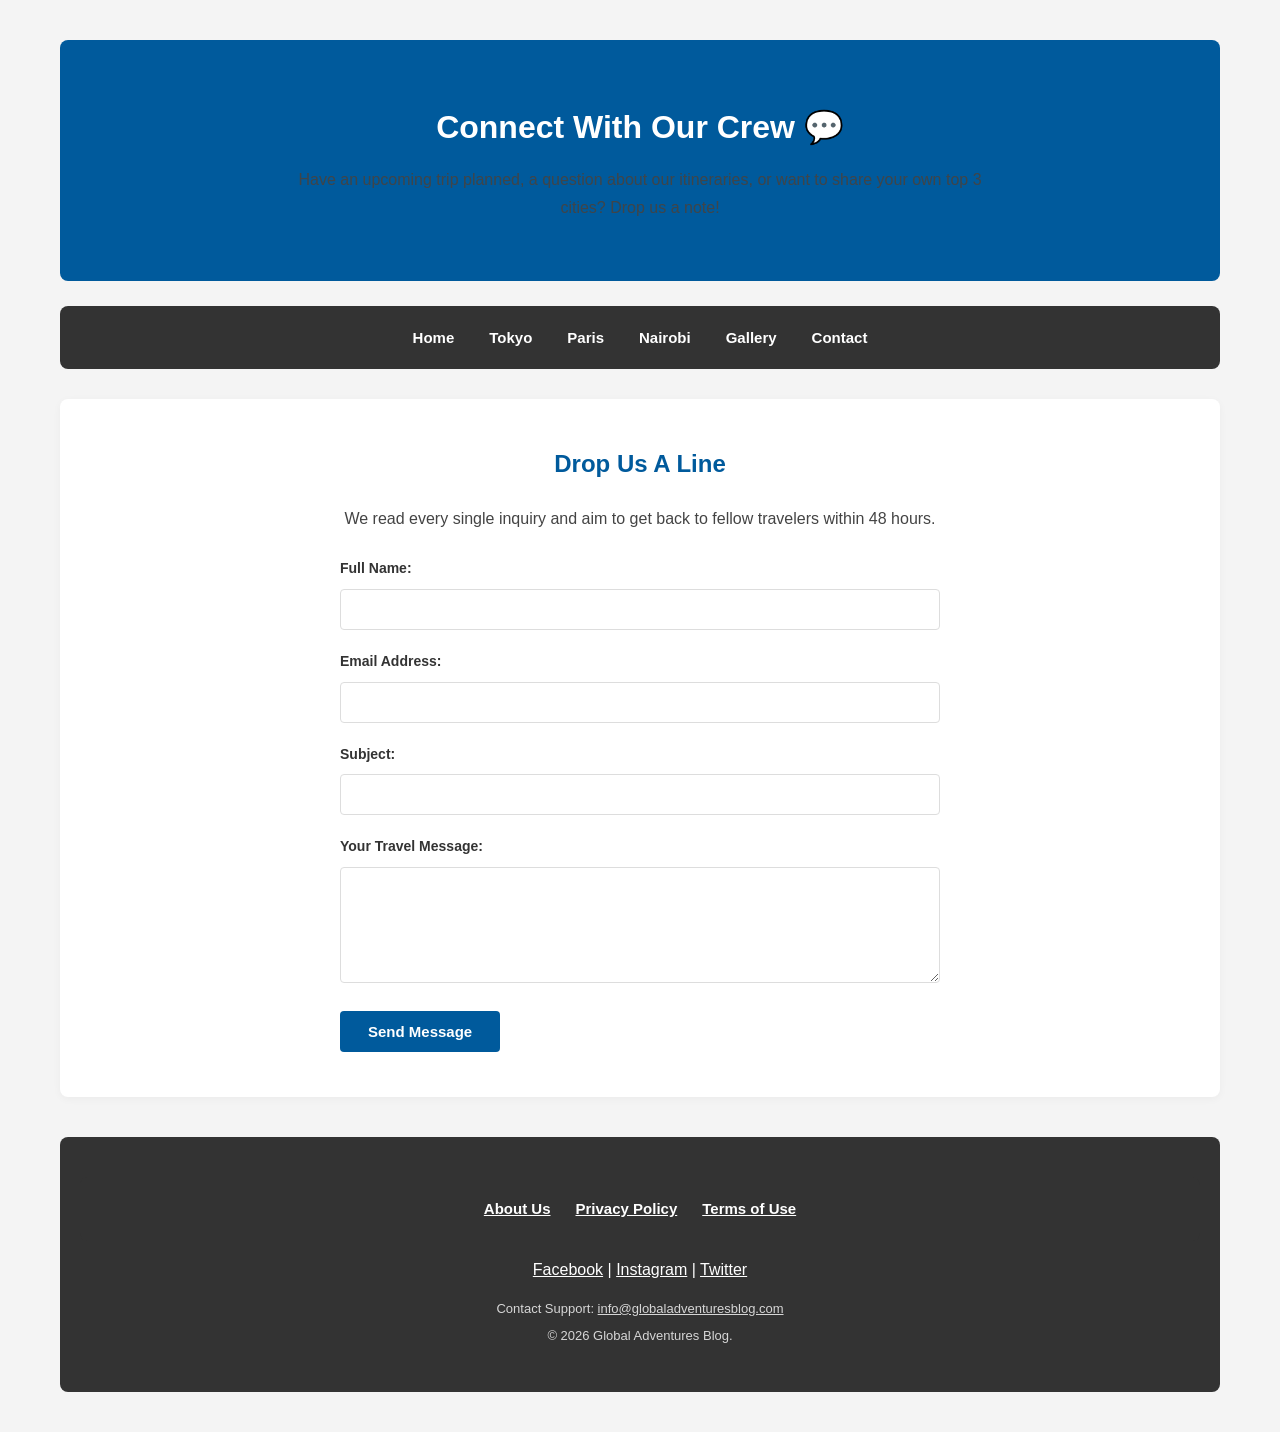
==== contact.html @ 4b69dddf "feat: implement contact page with accessible contact form (closes #5)" ====
<!DOCTYPE html>
<html lang="en">
<head>
    <meta charset="UTF-8">
    <meta name="viewport" content="width=device-width, initial-scale=1.0">
    <title>Global Adventures Blog | Contact Us</title>
    <meta name="description" content="Get in touch with our travel team. Share suggestions, ask questions, or inquire about world travel itineraries.">
    <meta name="keywords" content="contact travel blog, itinerary questions, trip feedback">
    <link rel="icon" href="favicon.ico" type="image/x-icon">
    <link rel="stylesheet" href="styles.css">
</head>
<body>

    <div class="blog-container">
        <!-- HEADER -->
        <header>
            <h1>Connect With Our Crew <span aria-label="speech bubble">💬</span></h1>
            <p>Have an upcoming trip planned, a question about our itineraries, or want to share your own top 3 cities? Drop us a note!</p>
        </header>

        <!-- NAVIGATION -->
        <nav>
            <ul>
                <li><a href="index.html">Home</a></li>
                <li><a href="tokyo.html">Tokyo</a></li>
                <li><a href="paris.html">Paris</a></li>
                <li><a href="nairobi.html">Nairobi</a></li>
                <li><a href="gallery.html">Gallery</a></li>
                <li><a href="contact.html">Contact</a></li>
            </ul>
        </nav>

        <!-- MAIN CONTENT: CONTACT FORM -->
        <main>
            <section>
                <div class="text-center-block" style="margin-bottom: 25px;">
                    <h2>Drop Us A Line</h2>
                    <p>We read every single inquiry and aim to get back to fellow travelers within 48 hours.</p>
                </div>
                
                <form action="#submit-message" method="post">
                    <!-- Sender Name -->
                    <label for="user-name">Full Name:</label>
                    <input type="text" id="user-name" name="sender_name" required>

                    <!-- Sender Email -->
                    <label for="user-email">Email Address:</label>
                    <input type="email" id="user-email" name="sender_email" required>

                    <!-- Subject Line -->
                    <label for="form-subject">Subject:</label>
                    <input type="text" id="form-subject" name="message_subject" required>

                    <!-- Message Body -->
                    <label for="form-message">Your Travel Message:</label>
                    <textarea id="form-message" name="message_body" rows="6" required></textarea>

                    <!-- Submit Button -->
                    <button type="submit">Send Message</button>
                </form>
            </section>
        </main>

        <!-- FOOTER -->
        <footer>
            <nav>
                <ul>
                    <li><a href="#">About Us</a></li>
                    <li><a href="#">Privacy Policy</a></li>
                    <li><a href="#">Terms of Use</a></li>
                </ul>
            </nav>
            <div class="social-media" style="margin: 15px 0;">
                <a href="#" aria-label="Follow us on Facebook">Facebook</a> | 
                <a href="#" aria-label="Follow us on Instagram">Instagram</a> | 
                <a href="#" aria-label="Follow us on Twitter">Twitter</a>
            </div>
            <div>
                <p>Contact Support: <a href="mailto:info@globaladventuresblog.com">info@globaladventuresblog.com</a></p>
                <p>&copy; 2026 Global Adventures Blog.</p>
            </div>
        </footer>
    </div>

</body>
</html>
---- styles.css ----
/* ==========================================
   GLOBAL RESET & BASE STYLING
   - Ensures consistent box sizing across browsers
   - Resets default margins and paddings
   ========================================== */
* {
    box-sizing: border-box;
    margin: 0;
    padding: 0;
}

body {
    font-family: 'Arial', sans-serif;
    line-height: 1.7;
    color: #333333;
    background-color: #f4f4f4;
    padding: 40px 0;
}

/* ==========================================
   SYSTEM CANVAS CONTAINER (1200PX MAXIMUM)
   - Centered container providing consistent margins
   ========================================== */
.blog-container {
    max-width: 1200px;
    margin: 0 auto;
    padding: 0 20px;
}

/* ==========================================
   HERO HEADER SECTION
   ========================================== */
header {
    text-align: center;
    padding: 60px 30px;
    background: #005a9c;
    color: #ffffff;
    border-radius: 8px;
    margin-bottom: 25px;
}

header h1 {
    font-size: 32px;
    margin-bottom: 12px;
}

header p {
    font-size: 16px;
    opacity: 0.95;
    max-width: 700px;
    margin: 0 auto;
}

/* ==========================================
   NAVIGATION BAR
   ========================================== */
nav ul {
    list-style: none;
    display: flex;
    justify-content: center;
    gap: 35px;
    background: #333333;
    padding: 18px;
    border-radius: 8px;
    margin-bottom: 30px;
}

nav a {
    color: #ffffff;
    text-decoration: none;
    font-weight: bold;
    font-size: 15px;
    transition: color 0.2s ease;
}

/* Target primary menu links for hover boxed background */
header + nav a:hover,
.blog-container > nav a:hover {
    color: #005a9c;
    background: #ffffff;
    padding: 6px 12px;
    border-radius: 4px;
    margin: -6px -12px;
}

/* ==========================================
   EDITORIAL MAIN & CARDS
   ========================================== */
main {
    display: flex;
    flex-direction: column;
    gap: 30px;
}

section {
    background: #ffffff;
    padding: 45px;
    border-radius: 8px;
    box-shadow: 0 2px 8px rgba(0,0,0,0.04);
}

.text-center-block {
    text-align: center;
    max-width: 750px;
    margin: 0 auto;
}

h2 {
    font-size: 24px;
    color: #005a9c;
    margin-bottom: 20px;
}

p {
    font-size: 16px;
    margin-bottom: 20px;
    color: #444444;
}

/* ==========================================
   PHOTO GALLERY GRID (GALLERY.HTML)
   ========================================== */
#photo-gallery ul {
    list-style: none;
    display: grid;
    grid-template-columns: repeat(3, 1fr);
    gap: 25px;
    margin-top: 25px;
}

#photo-gallery section {
    box-shadow: none;
    padding: 20px 0 40px 0;
    border-bottom: 1px solid #e5e8ef;
}

#photo-gallery section:last-of-type {
    border-bottom: none;
    padding-bottom: 0;
}

figure {
    background: #ffffff;
    padding: 12px;
    border-radius: 6px;
    border: 1px solid #ddd;
    text-align: center;
}

img {
    display: block;
    width: 100%;
    height: 260px;
    object-fit: cover;
    border-radius: 4px;
    margin-bottom: 12px;
}

figcaption {
    font-size: 14px;
    color: #666;
    font-style: italic;
    line-height: 1.4;
}

/* ==========================================
   HERO MEDIA & RESPONSIVE EMBEDS
   ========================================== */
.hero-img-container img {
    height: 450px;
    object-fit: cover;
}

.video-wrapper {
    position: relative;
    padding-bottom: 56.25%;
    height: 0;
    max-width: 800px;
    margin: 25px auto;
}

.video-wrapper iframe {
    position: absolute;
    top: 0;
    left: 0;
    width: 100%;
    height: 100%;
    border: 0;
    border-radius: 6px;
}

/* ==========================================
   FORM SYSTEM (CONTACT & NEWSLETTER)
   ========================================== */
form {
    max-width: 600px;
    margin: 20px auto 0 auto;
    text-align: left;
}

form label {
    display: block;
    font-weight: bold;
    font-size: 14px;
    margin-bottom: 8px;
}

form input[type="text"],
form input[type="email"],
form textarea {
    width: 100%;
    padding: 12px;
    margin-bottom: 20px;
    border: 1px solid #ddd;
    border-radius: 4px;
    font-family: inherit;
}

form button {
    background: #005a9c;
    color: #ffffff;
    border: none;
    padding: 12px 28px;
    font-size: 15px;
    font-weight: bold;
    border-radius: 4px;
    cursor: pointer;
    transition: background 0.2s ease;
}

form button:hover {
    background: #032e4d;
}

/* ==========================================
   FOOTER SECTION
   ========================================== */
footer {
    background: #333333;
    color: #ffffff;
    border-radius: 8px;
    padding: 40px 20px;
    text-align: center;
    margin-top: 40px;
}

footer ul {
    list-style: none;
    display: flex;
    justify-content: center;
    gap: 25px;
    margin-bottom: 15px;
}

footer a {
    color: #ffffff;
    text-decoration: underline;
    transition: color 0.2s ease;
}

footer a:hover {
    color: #0f91ee;
    background: none;
    padding: 0;
    margin: 0;
}

footer p {
    color: #ffffff;
    font-size: 13px;
    opacity: 0.8;
    margin-bottom: 5px;
}
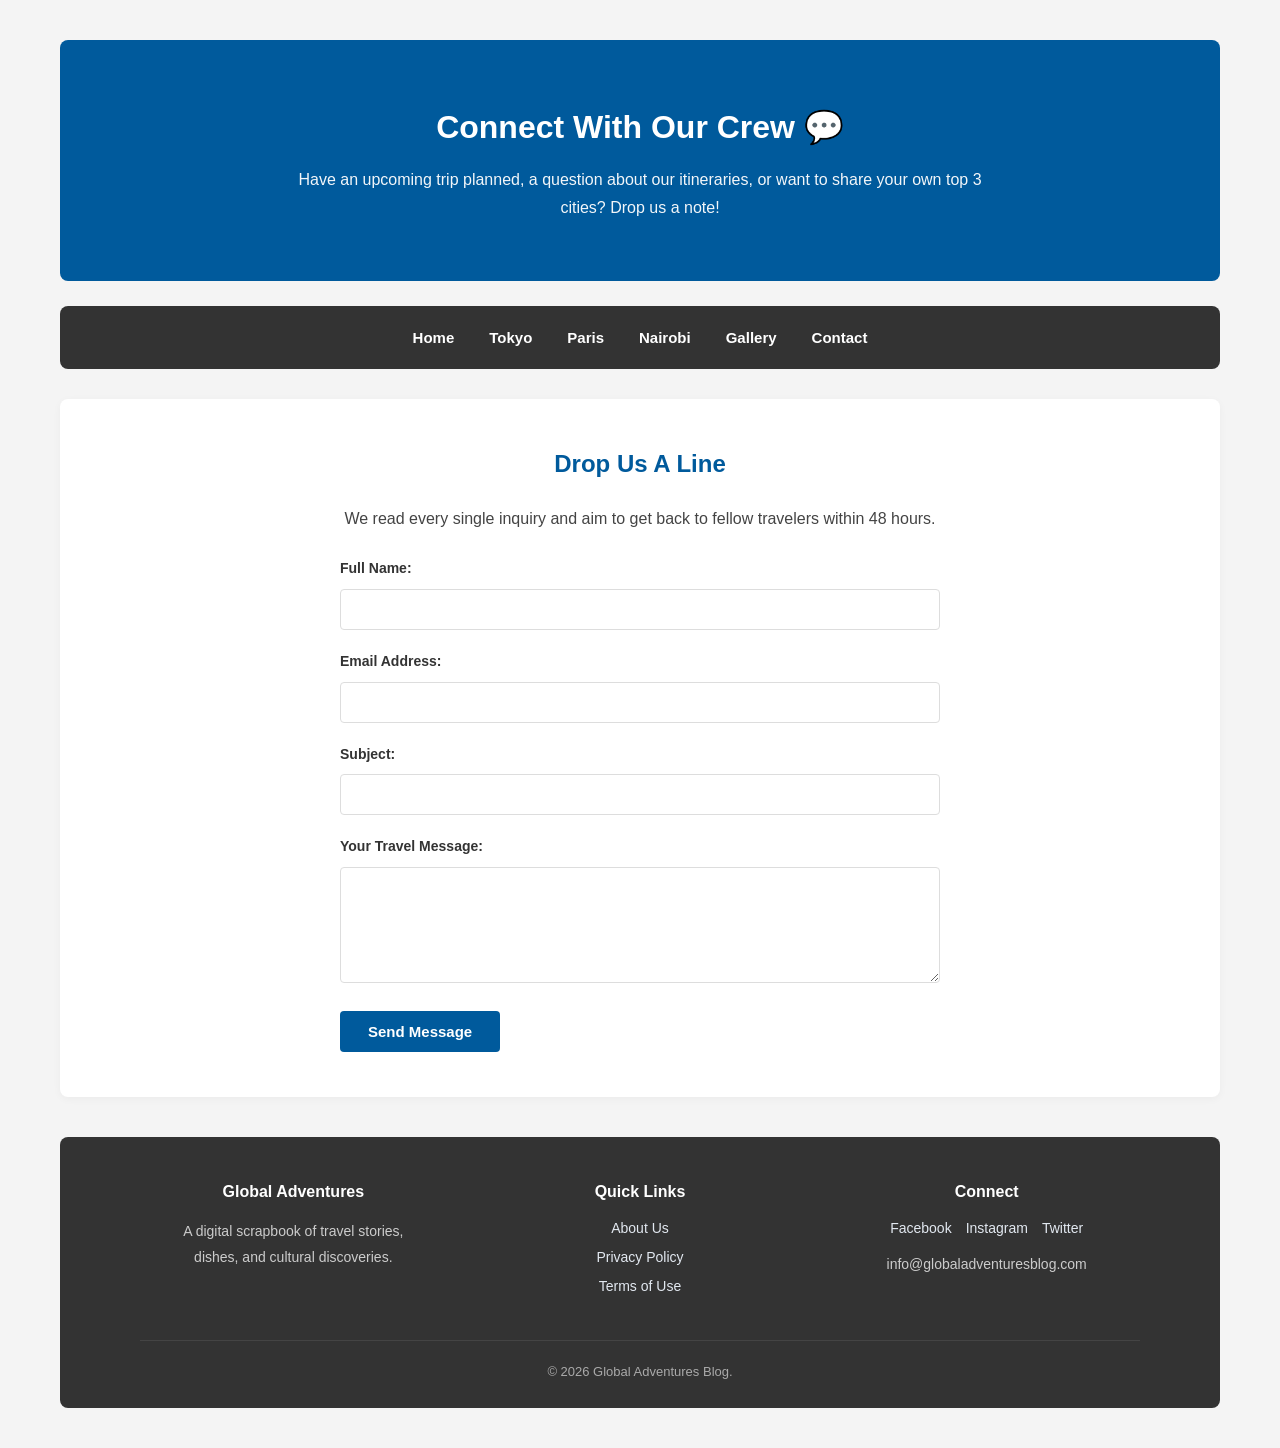
==== commit d4e71f37: "style: implement symmetrical 3-column footer layout across all pages (closes #9)" ====
--- a/contact.html
+++ b/contact.html
@@ -61,23 +61,44 @@
             </section>
         </main>
 
-        <!-- FOOTER -->
+        <!-- FOOTER SECTION: Secondary navigation & social links 3-COLUMN FOOTER  -->        
         <footer>
-            <nav>
-                <ul>
-                    <li><a href="#">About Us</a></li>
-                    <li><a href="#">Privacy Policy</a></li>
-                    <li><a href="#">Terms of Use</a></li>
-                </ul>
-            </nav>
-            <div class="social-media" style="margin: 15px 0;">
-                <a href="#" aria-label="Follow us on Facebook">Facebook</a> | 
-                <a href="#" aria-label="Follow us on Instagram">Instagram</a> | 
-                <a href="#" aria-label="Follow us on Twitter">Twitter</a>
-            </div>
-            <div>
-                <p>Contact Support: <a href="mailto:info@globaladventuresblog.com">info@globaladventuresblog.com</a></p>
-                <p>&copy; 2026 Global Adventures Blog.</p>
+            <div class="footer-container">
+                <div class="footer-grid">
+                    <!-- Column 1: Brand -->
+                    <div class="footer-col">
+                        <h4>Global Adventures</h4>
+                        <p>A digital scrapbook of travel stories, dishes, and cultural discoveries.</p>
+                    </div>
+
+                    <!-- Column 2: Quick Links -->
+                    <div class="footer-col">
+                        <h4>Quick Links</h4>
+                        <ul>
+                            <li><a href="#">About Us</a></li>
+                            <li><a href="#">Privacy Policy</a></li>
+                            <li><a href="#">Terms of Use</a></li>
+                        </ul>
+                    </div>
+
+                    <!-- Column 3: Social & Contact -->
+                    <div class="footer-col">
+                        <h4>Connect</h4>
+                        <div class="footer-socials">
+                            <a href="#" aria-label="Facebook">Facebook</a>
+                            <a href="#" aria-label="Instagram">Instagram</a>
+                            <a href="#" aria-label="Twitter">Twitter</a>
+                        </div>
+                        <p class="footer-email">
+                            <a href="mailto:info@globaladventuresblog.com">info@globaladventuresblog.com</a>
+                        </p>
+                    </div>
+                </div>
+
+                <!-- Centered Copyright -->
+                <div class="footer-bottom">
+                    <p>&copy; 2026 Global Adventures Blog.</p>
+                </div>
             </div>
         </footer>
     </div>
--- a/styles.css
+++ b/styles.css
@@ -42,10 +42,12 @@
 header h1 {
     font-size: 32px;
     margin-bottom: 12px;
+    color: #ffffff; /* Explicitly set heading to crisp white */
 }
 
 header p {
     font-size: 16px;
+    color: #ffffff; /* FIXED: Changed from dark text to pure white for 100% visibility */
     opacity: 0.95;
     max-width: 700px;
     margin: 0 auto;
@@ -233,41 +235,127 @@
 }
 
 /* ==========================================
-   FOOTER SECTION
+   FOOTER SECTION 3-COLUMN FOOTER
    ========================================== */
 footer {
     background: #333333;
     color: #ffffff;
+    padding: 45px 30px 25px 30px;
     border-radius: 8px;
-    padding: 40px 20px;
-    text-align: center;
     margin-top: 40px;
-}
-
-footer ul {
+    width: 100%;
+}
+
+/* Outer Container */
+.footer-container {
+    max-width: 1000px;
+    margin: 0 auto;
+}
+
+/* Grid Layout with Equal Tracks & Uniform Gaps */
+.footer-grid {
+    display: grid;
+    grid-template-columns: repeat(3, 1fr);
+    gap: 40px;
+    align-items: start;
+    text-align: center;
+    margin-bottom: 35px;
+}
+
+/* 1. Standardize Headings */
+.footer-col h4 {
+    font-size: 16px;
+    font-weight: 600;
+    color: #ffffff;
+    margin: 0 0 16px 0; /* Fixed 16px bottom gap to start line 1 together */
+    line-height: 1.2;
+}
+
+/* 2. Absolute Baseline Reset for First Children */
+.footer-col > p,
+.footer-col > ul,
+.footer-col > .footer-socials {
+    margin-top: 0;
+    padding-top: 0;
+}
+
+/* Column 1: Paragraph */
+.footer-col p {
+    font-size: 14px;
+    color: #cccccc;
+    line-height: 1.9; /* Increased line spacing so wrapped lines don't feel squished */
+    margin-bottom: 0;
+    max-width: 260px; /* Constrains line length so it breaks into balanced lines */
+    margin-left: auto;
+    margin-right: auto;
+}
+
+/* Column 2: Quick Links List */
+.footer-col ul {
     list-style: none;
+    padding-left: 0;
+    margin-bottom: 0;
+}
+
+.footer-col ul li {
+    font-size: 14px;
+    line-height: 1.5; /* Matches Column 1 paragraph line-height exactly */
+    margin-bottom: 8px;
+}
+
+/* Base Links & Hovers */
+footer a {
+    color: #e2e8f0;
+    text-decoration: none;
+    font-size: 14px;
+    transition: color 0.2s ease-in-out;
+}
+
+footer a:hover,
+footer a:focus {
+    color: #38bdf8;
+    text-decoration: underline;
+    text-underline-offset: 3px;
+}
+
+/* Column 3: Social Links Layout */
+.footer-socials {
     display: flex;
     justify-content: center;
-    gap: 25px;
-    margin-bottom: 15px;
-}
-
-footer a {
-    color: #ffffff;
-    text-decoration: underline;
-    transition: color 0.2s ease;
-}
-
-footer a:hover {
-    color: #0f91ee;
-    background: none;
-    padding: 0;
+    gap: 14px;
+    margin-bottom: 12px;
+}
+
+.footer-socials a {
+    line-height: 1.5; /* Forces social link text to match Column 1 and 2 heights */
+}
+
+.footer-col .footer-email {
+    font-size: 13px;
+    margin-top: 10px;
+}
+
+.footer-email a {
+    color: #cccccc;
+}
+
+/* Bottom Copyright Bar */
+.footer-bottom {
+    border-top: 1px solid #444444;
+    padding-top: 20px;
+    text-align: center;
+}
+
+.footer-bottom p {
+    font-size: 13px;
+    color: #aaaaaa;
     margin: 0;
 }
 
-footer p {
-    color: #ffffff;
-    font-size: 13px;
-    opacity: 0.8;
-    margin-bottom: 5px;
+/* Responsive View for Mobile */
+@media (max-width: 768px) {
+    .footer-grid {
+        grid-template-columns: 1fr;
+        gap: 30px;
+    }
 }
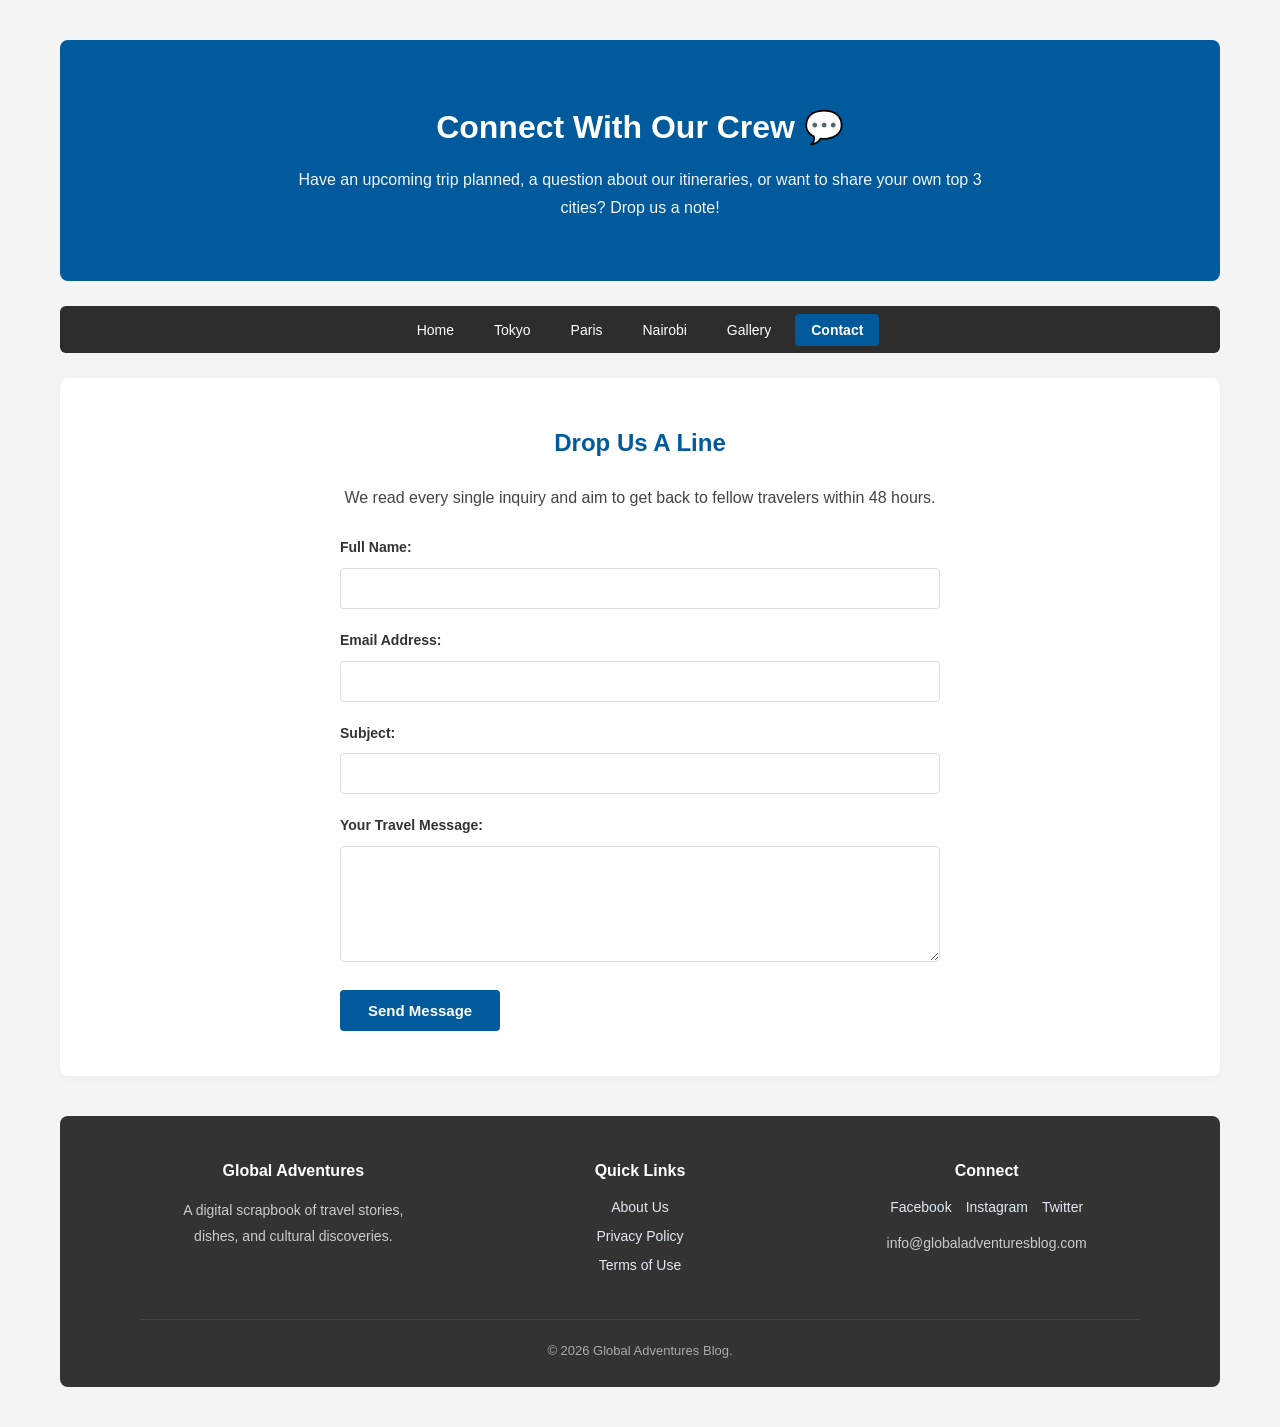
==== commit 2188c18d: "feat: add active navigation state styling across all pages (closes #10)" ====
--- a/contact.html
+++ b/contact.html
@@ -26,7 +26,7 @@
                 <li><a href="paris.html">Paris</a></li>
                 <li><a href="nairobi.html">Nairobi</a></li>
                 <li><a href="gallery.html">Gallery</a></li>
-                <li><a href="contact.html">Contact</a></li>
+                <li><a href="contact.html" class="active">Contact</a></li>
             </ul>
         </nav>
 
--- a/styles.css
+++ b/styles.css
@@ -54,35 +54,48 @@
 }
 
 /* ==========================================
-   NAVIGATION BAR
-   ========================================== */
+   NAVIGATION & ACTIVE STATES
+   ========================================== */
+
+nav {
+    background-color: #2d2d2d; /* Retains your dark top navigation bar background */
+    padding: 10px 0;
+    margin-bottom: 25px;
+    border-radius: 6px;
+}
+
 nav ul {
     list-style: none;
+    padding: 0;
+    margin: 0;
     display: flex;
     justify-content: center;
-    gap: 35px;
-    background: #333333;
-    padding: 18px;
-    border-radius: 8px;
-    margin-bottom: 30px;
+    gap: 8px;
+    flex-wrap: wrap;
 }
 
 nav a {
     color: #ffffff;
     text-decoration: none;
-    font-weight: bold;
-    font-size: 15px;
-    transition: color 0.2s ease;
-}
-
-/* Target primary menu links for hover boxed background */
-header + nav a:hover,
-.blog-container > nav a:hover {
-    color: #005a9c;
-    background: #ffffff;
-    padding: 6px 12px;
+    padding: 8px 16px;
     border-radius: 4px;
-    margin: -6px -12px;
+    font-size: 14px;
+    font-weight: 500;
+    transition: background-color 0.2s ease-in-out, color 0.2s ease-in-out;
+}
+
+/* Hover & Focus state for standard (non-active) links */
+nav a:hover,
+nav a:focus {
+    color: #38bdf8; /* High-contrast sky blue accent */
+    background-color: rgba(255, 255, 255, 0.1);
+}
+
+/* Active Page Indicator (Matches current active page) */
+nav a.active {
+    background-color: #005a9c; /* Brand primary blue background badge */
+    color: #ffffff;
+    font-weight: 600;
 }
 
 /* ==========================================
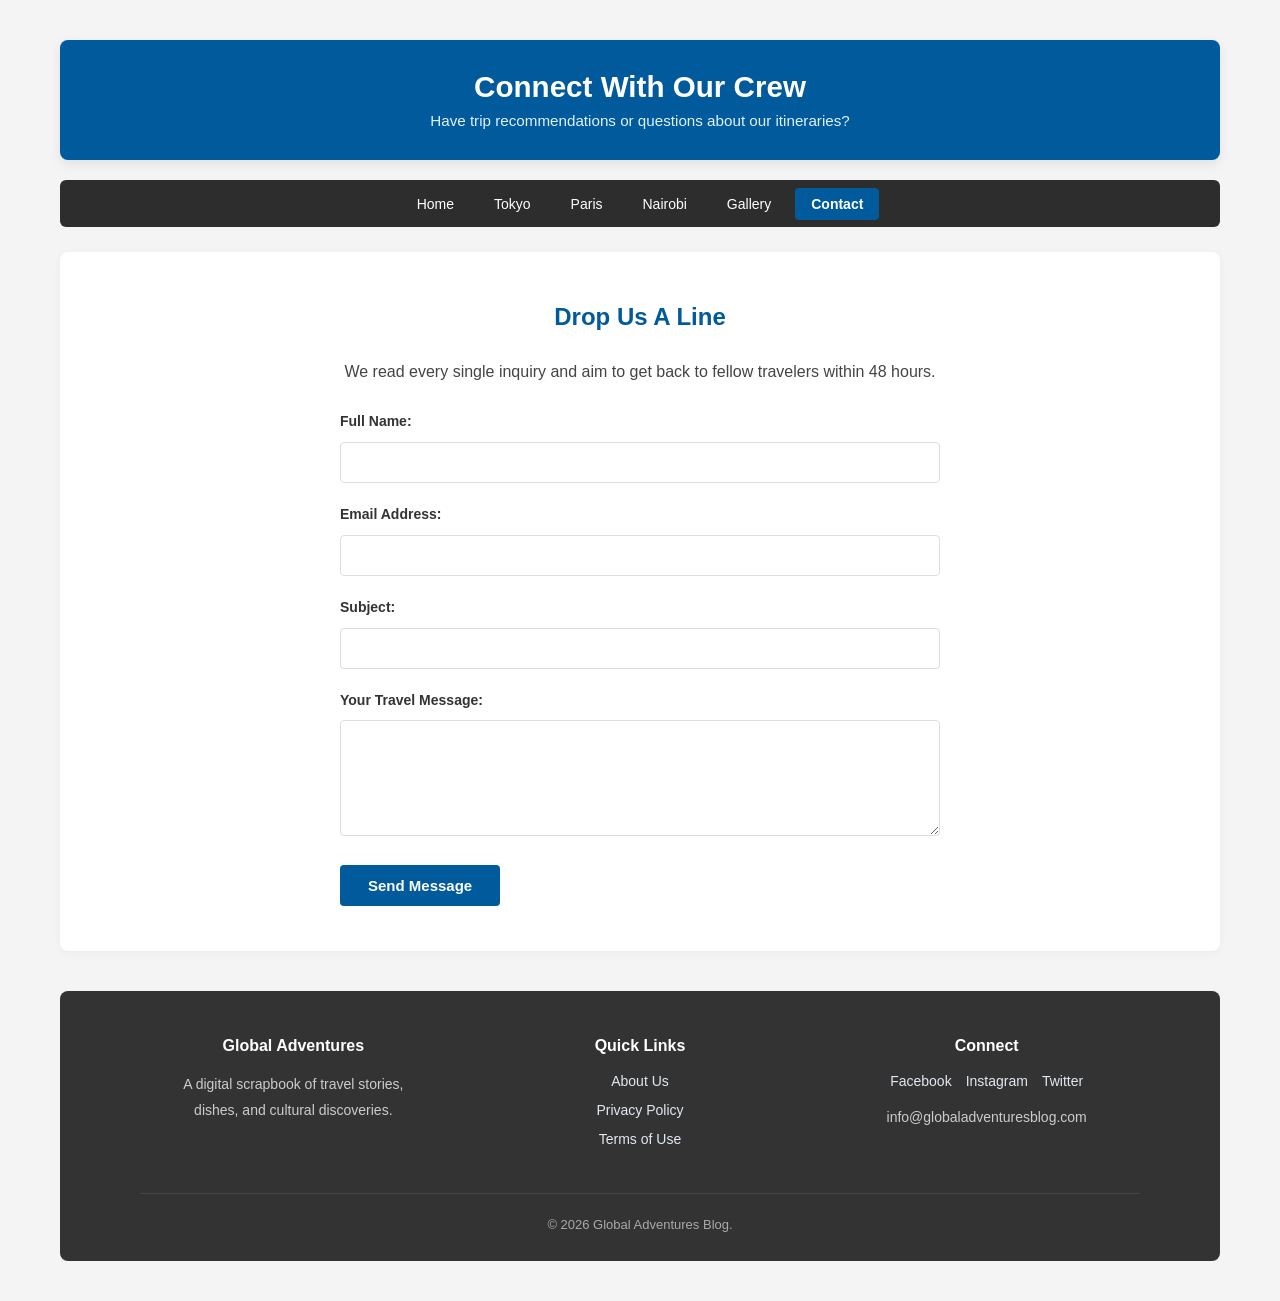
==== commit ab261179: "refactor: streamline header banners and copy across all pages (closes #11)" ====
--- a/contact.html
+++ b/contact.html
@@ -14,8 +14,8 @@
     <div class="blog-container">
         <!-- HEADER -->
         <header>
-            <h1>Connect With Our Crew <span aria-label="speech bubble">💬</span></h1>
-            <p>Have an upcoming trip planned, a question about our itineraries, or want to share your own top 3 cities? Drop us a note!</p>
+            <h1>Connect With Our Crew</h1>
+            <p>Have trip recommendations or questions about our itineraries?</p>
         </header>
 
         <!-- NAVIGATION -->
--- a/styles.css
+++ b/styles.css
@@ -28,29 +28,39 @@
 }
 
 /* ==========================================
-   HERO HEADER SECTION
-   ========================================== */
+   HEADER SECTION (UNIFORM SIZING)
+   ========================================== */
+
 header {
-    text-align: center;
-    padding: 60px 30px;
-    background: #005a9c;
-    color: #ffffff;
+    background-color: #005a9c;
+    color: #ffffff;
+    text-align: center;
+    padding: 24px 20px;
     border-radius: 8px;
-    margin-bottom: 25px;
+    margin-bottom: 20px;
+    box-shadow: 0 4px 12px rgba(0, 0, 0, 0.08);
+    
+    /* Lock uniform height across all pages */
+    min-height: 120px;
+    display: flex;
+    flex-direction: column;
+    justify-content: center;
+    align-items: center;
 }
 
 header h1 {
-    font-size: 32px;
-    margin-bottom: 12px;
-    color: #ffffff; /* Explicitly set heading to crisp white */
+    font-size: 1.85rem;
+    font-weight: 700;
+    margin: 0 0 6px 0;
+    line-height: 1.2;
 }
 
 header p {
-    font-size: 16px;
-    color: #ffffff; /* FIXED: Changed from dark text to pure white for 100% visibility */
-    opacity: 0.95;
-    max-width: 700px;
-    margin: 0 auto;
+    font-size: 0.95rem;
+    color: #e0f2fe;
+    margin: 0;
+    max-width: 580px;
+    line-height: 1.4;
 }
 
 /* ==========================================
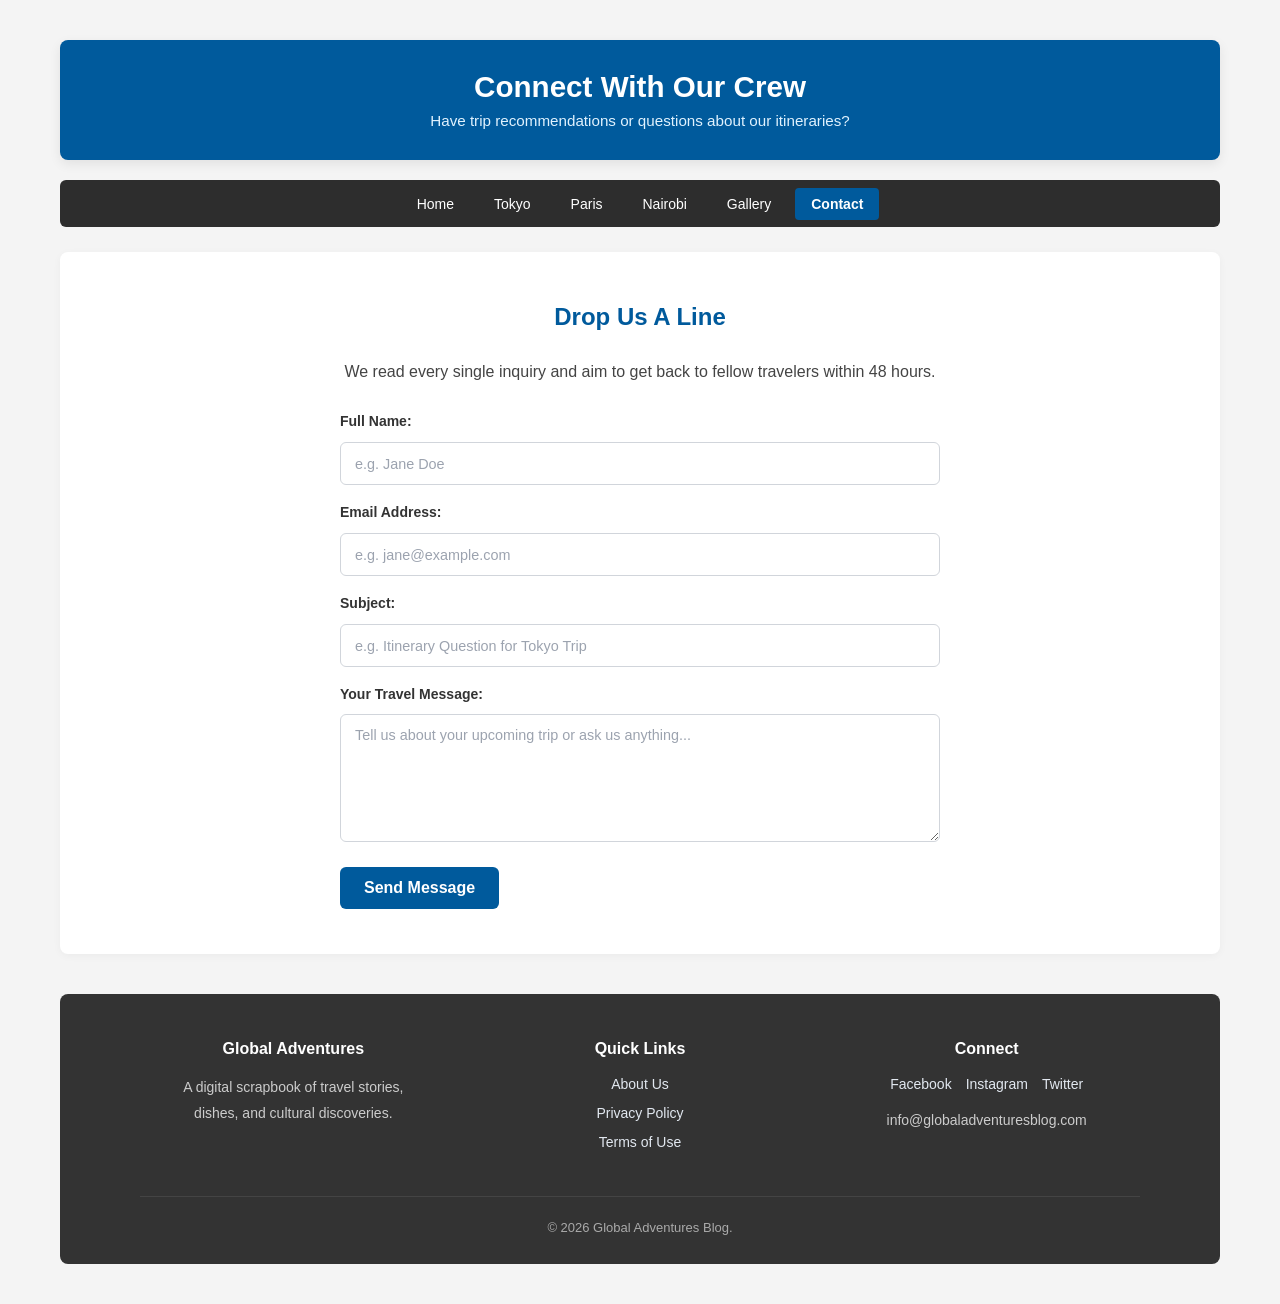
==== commit 342ebff9: "ux: add descriptive placeholder attributes to form fields (closes #13)" ====
--- a/contact.html
+++ b/contact.html
@@ -41,19 +41,19 @@
                 <form action="#submit-message" method="post">
                     <!-- Sender Name -->
                     <label for="user-name">Full Name:</label>
-                    <input type="text" id="user-name" name="sender_name" required>
+                    <input type="text" id="user-name" name="sender_name" placeholder="e.g. Jane Doe" required>
 
                     <!-- Sender Email -->
                     <label for="user-email">Email Address:</label>
-                    <input type="email" id="user-email" name="sender_email" required>
+                    <input type="email" id="user-email" name="sender_email" placeholder="e.g. jane@example.com" required>
 
                     <!-- Subject Line -->
                     <label for="form-subject">Subject:</label>
-                    <input type="text" id="form-subject" name="message_subject" required>
+                    <input type="text" id="form-subject" name="message_subject" placeholder="e.g. Itinerary Question for Tokyo Trip" required>
 
                     <!-- Message Body -->
                     <label for="form-message">Your Travel Message:</label>
-                    <textarea id="form-message" name="message_body" rows="6" required></textarea>
+                    <textarea id="form-message" name="message_body" rows="6" placeholder="Tell us about your upcoming trip or ask us anything..." required></textarea>
 
                     <!-- Submit Button -->
                     <button type="submit">Send Message</button>
--- a/styles.css
+++ b/styles.css
@@ -230,31 +230,70 @@
     margin-bottom: 8px;
 }
 
+/* Base Input & Textarea Styles */
 form input[type="text"],
 form input[type="email"],
 form textarea {
     width: 100%;
-    padding: 12px;
-    margin-bottom: 20px;
-    border: 1px solid #ddd;
-    border-radius: 4px;
+    padding: 12px 14px;
+    margin-bottom: 16px;
+    border: 1px solid #d1d5db;
+    border-radius: 6px;
     font-family: inherit;
-}
-
-form button {
-    background: #005a9c;
-    color: #ffffff;
+    font-size: 0.95rem;
+    color: #1f2937;
+    background-color: #ffffff;
+    box-sizing: border-box;
+    transition: border-color 0.2s ease, box-shadow 0.2s ease;
+}
+
+/* Input Focus Ring (High contrast & accessible) */
+form input[type="text"]:focus,
+form input[type="email"]:focus,
+form textarea:focus {
+    outline: none;
+    border-color: #005a9c;
+    box-shadow: 0 0 0 3px rgba(56, 189, 248, 0.35); /* Soft sky blue halo */
+}
+
+/* Placeholder Text Styling */
+form input::placeholder,
+form textarea::placeholder {
+    color: #9ca3af; /* Soft slate gray */
+    opacity: 1; /* Firefox default fix */
+    font-size: 0.9rem;
+}
+
+/* Base Submit Button */
+form button[type="submit"] {
+    display: inline-block;
+    background-color: #005a9c;
+    color: #ffffff;
+    font-size: 1rem;
+    font-weight: 600;
+    padding: 12px 24px;
     border: none;
-    padding: 12px 28px;
-    font-size: 15px;
-    font-weight: bold;
-    border-radius: 4px;
+    border-radius: 6px;
     cursor: pointer;
-    transition: background 0.2s ease;
-}
-
-form button:hover {
-    background: #032e4d;
+    transition: background-color 0.2s ease, transform 0.1s ease, box-shadow 0.2s ease;
+}
+
+/* Button Hover State */
+form button[type="submit"]:hover {
+    background-color: #004070; /* Deeper shade of blue */
+    box-shadow: 0 4px 10px rgba(0, 90, 156, 0.25);
+}
+
+/* Button Focus State (Keyboard Navigation) */
+form button[type="submit"]:focus {
+    outline: none;
+    box-shadow: 0 0 0 3px rgba(56, 189, 248, 0.5);
+}
+
+/* Button Click/Active State */
+form button[type="submit"]:active {
+    transform: translateY(1px); /* Slight press down effect */
+    box-shadow: 0 2px 4px rgba(0, 0, 0, 0.15);
 }
 
 /* ==========================================
